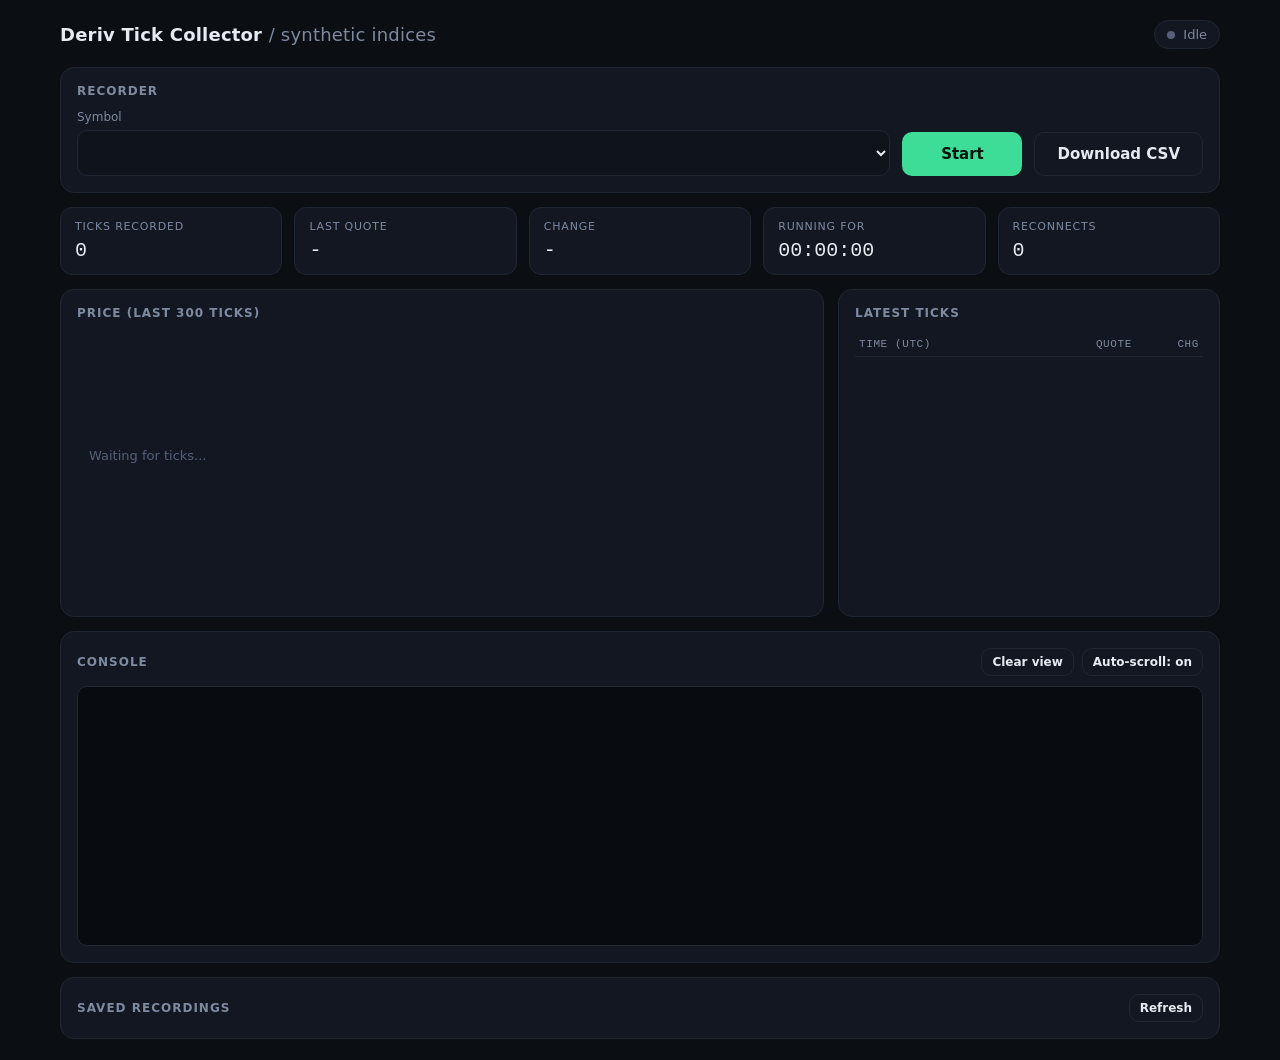
==== static/index.html @ 898c8c50 "Add files via upload" ====
<!doctype html>
<html lang="en">
<head>
<meta charset="utf-8">
<meta name="viewport" content="width=device-width, initial-scale=1">
<title>Deriv Tick Collector</title>
<style>
  :root {
    --bg: #0b0e13;
    --panel: #121721;
    --panel-2: #0f141c;
    --line: #1f2733;
    --text: #e6ebf2;
    --muted: #7d8aa0;
    --accent: #3ddc97;
    --accent-ink: #04140c;
    --danger: #ff5d6c;
    --warn: #ffb454;
    --up: #3ddc97;
    --down: #ff5d6c;
    --mono: ui-monospace, "SF Mono", "JetBrains Mono", Menlo, Consolas, monospace;
    --sans: ui-sans-serif, system-ui, -apple-system, "Segoe UI", Roboto, sans-serif;
  }
  * { box-sizing: border-box; }
  html, body { margin: 0; background: var(--bg); color: var(--text); font-family: var(--sans); }
  body { padding: 20px; max-width: 1200px; margin: 0 auto; }

  header { display: flex; align-items: center; justify-content: space-between; gap: 12px; margin-bottom: 18px; flex-wrap: wrap; }
  h1 { font-size: 18px; margin: 0; font-weight: 650; letter-spacing: .2px; }
  h1 span { color: var(--muted); font-weight: 400; }
  .pill { display: inline-flex; align-items: center; gap: 8px; padding: 6px 12px; border-radius: 999px; background: var(--panel); border: 1px solid var(--line); font-size: 13px; color: var(--muted); }
  .dot { width: 8px; height: 8px; border-radius: 50%; background: #55607a; }
  .pill.live .dot { background: var(--accent); box-shadow: 0 0 0 0 rgba(61,220,151,.6); animation: pulse 1.6s infinite; }
  .pill.live { color: var(--text); }
  .pill.reconnecting .dot { background: var(--warn); }
  .pill.reconnecting { color: var(--warn); }
  @keyframes pulse { 70% { box-shadow: 0 0 0 8px rgba(61,220,151,0); } 100% { box-shadow: 0 0 0 0 rgba(61,220,151,0); } }

  .card { background: var(--panel); border: 1px solid var(--line); border-radius: 14px; padding: 16px; }
  .card h2 { font-size: 12px; text-transform: uppercase; letter-spacing: 1px; color: var(--muted); margin: 0 0 12px; font-weight: 600; }

  .controls { display: grid; grid-template-columns: 1fr auto auto; gap: 12px; align-items: end; }
  .field label { display: block; font-size: 12px; color: var(--muted); margin-bottom: 6px; }
  select { width: 100%; background: var(--panel-2); color: var(--text); border: 1px solid var(--line); border-radius: 10px; padding: 12px; font-size: 15px; font-family: var(--sans); }
  select:disabled { opacity: .55; cursor: not-allowed; }
  button { font-family: var(--sans); font-size: 15px; font-weight: 650; border-radius: 10px; padding: 12px 22px; border: 1px solid transparent; cursor: pointer; min-width: 120px; transition: transform .05s, filter .15s; }
  button:active { transform: translateY(1px); }
  button:disabled { opacity: .5; cursor: not-allowed; }
  .btn-start { background: var(--accent); color: var(--accent-ink); }
  .btn-stop { background: var(--danger); color: #fff; }
  .btn-ghost { background: transparent; color: var(--text); border-color: var(--line); }
  .btn-ghost:hover:not(:disabled) { border-color: #34415a; filter: brightness(1.1); }

  .stats { display: grid; grid-template-columns: repeat(5, 1fr); gap: 12px; margin-top: 14px; }
  .stat { background: var(--panel); border: 1px solid var(--line); border-radius: 12px; padding: 12px 14px; }
  .stat .k { font-size: 11px; text-transform: uppercase; letter-spacing: .8px; color: var(--muted); }
  .stat .v { font-family: var(--mono); font-size: 20px; margin-top: 6px; font-variant-numeric: tabular-nums; }
  .up { color: var(--up); } .down { color: var(--down); }

  .grid { display: grid; grid-template-columns: 2fr 1fr; gap: 14px; margin-top: 14px; }
  canvas { width: 100%; height: 280px; display: block; }
  table { width: 100%; border-collapse: collapse; font-family: var(--mono); font-size: 13px; }
  th, td { text-align: right; padding: 6px 4px; border-bottom: 1px solid var(--line); font-variant-numeric: tabular-nums; }
  th { color: var(--muted); font-weight: 500; font-size: 11px; text-transform: uppercase; letter-spacing: .6px; }
  th:first-child, td:first-child { text-align: left; }
  .scroll { max-height: 280px; overflow: auto; }

  #console { background: #080b10; border: 1px solid var(--line); border-radius: 10px; font-family: var(--mono); font-size: 12.5px; line-height: 1.55; height: 260px; overflow: auto; padding: 10px 12px; }
  #console .l { white-space: pre-wrap; word-break: break-word; }
  #console .ts { color: #4d5a73; margin-right: 8px; }
  #console .info { color: #b8c4d9; }
  #console .warn { color: var(--warn); }
  #console .error { color: var(--danger); }
  #console .debug { color: #5d6a84; }
  .row { display: flex; align-items: center; justify-content: space-between; gap: 10px; }
  .row h2 { margin: 0; }
  .tiny { font-size: 12px; padding: 6px 10px; min-width: 0; }

  .files { margin-top: 14px; }
  .file { display: flex; align-items: center; justify-content: space-between; gap: 10px; padding: 10px 0; border-bottom: 1px solid var(--line); font-size: 13px; }
  .file:last-child { border-bottom: 0; }
  .file .name { font-family: var(--mono); }
  .file .meta { color: var(--muted); font-size: 12px; margin-top: 2px; }
  .file .actions { display: flex; gap: 8px; }
  .badge { background: rgba(61,220,151,.15); color: var(--accent); border-radius: 6px; padding: 2px 6px; font-size: 11px; margin-left: 8px; }
  .empty { color: var(--muted); font-size: 13px; padding: 6px 0; }

  @media (max-width: 860px) {
    .controls { grid-template-columns: 1fr 1fr; }
    .controls .field { grid-column: 1 / -1; }
    .stats { grid-template-columns: repeat(2, 1fr); }
    .grid { grid-template-columns: 1fr; }
  }
</style>
</head>
<body>
  <header>
    <h1>Deriv Tick Collector <span>/ synthetic indices</span></h1>
    <div id="pill" class="pill"><span class="dot"></span><span id="pillText">Idle</span></div>
  </header>

  <section class="card">
    <h2>Recorder</h2>
    <div class="controls">
      <div class="field">
        <label for="symbol">Symbol</label>
        <select id="symbol"></select>
      </div>
      <button id="toggle" class="btn-start">Start</button>
      <button id="download" class="btn-ghost">Download CSV</button>
    </div>
  </section>

  <section class="stats">
    <div class="stat"><div class="k">Ticks recorded</div><div class="v" id="sCount">0</div></div>
    <div class="stat"><div class="k">Last quote</div><div class="v" id="sQuote">-</div></div>
    <div class="stat"><div class="k">Change</div><div class="v" id="sChange">-</div></div>
    <div class="stat"><div class="k">Running for</div><div class="v" id="sElapsed">00:00:00</div></div>
    <div class="stat"><div class="k">Reconnects</div><div class="v" id="sRecon">0</div></div>
  </section>

  <section class="grid">
    <div class="card">
      <div class="row"><h2>Price (last 300 ticks)</h2><span id="chartSym" style="color:var(--muted);font-size:12px"></span></div>
      <canvas id="chart"></canvas>
    </div>
    <div class="card">
      <h2>Latest ticks</h2>
      <div class="scroll">
        <table>
          <thead><tr><th>Time (UTC)</th><th>Quote</th><th>Chg</th></tr></thead>
          <tbody id="tbody"></tbody>
        </table>
      </div>
    </div>
  </section>

  <section class="card" style="margin-top:14px">
    <div class="row">
      <h2>Console</h2>
      <div style="display:flex;gap:8px">
        <button id="clearLog" class="btn-ghost tiny">Clear view</button>
        <button id="autoscroll" class="btn-ghost tiny">Auto-scroll: on</button>
      </div>
    </div>
    <div id="console" style="margin-top:10px"></div>
  </section>

  <section class="card files">
    <div class="row"><h2>Saved recordings</h2><button id="refreshFiles" class="btn-ghost tiny">Refresh</button></div>
    <div id="files"></div>
  </section>

<script>
const $ = (id) => document.getElementById(id);
const state = { running: false, connected: false, startedAt: null, ticks: [], symbol: null, autoscroll: true };

// ---------------------------------------------------------------- helpers
const fmtTime = (epoch) => new Date(epoch * 1000).toISOString().slice(11, 19);
const fmtBytes = (n) => n < 1024 ? n + " B" : n < 1048576 ? (n / 1024).toFixed(1) + " KB" : (n / 1048576).toFixed(2) + " MB";
const pad = (n) => String(n).padStart(2, "0");
const decimals = (n) => { const s = String(n); const i = s.indexOf("."); return i < 0 ? 0 : s.length - i - 1; };

async function api(path, opts) {
  const r = await fetch(path, opts);
  if (!r.ok) {
    let msg = r.statusText;
    try { msg = (await r.json()).detail || msg; } catch (_) {}
    throw new Error(msg);
  }
  return r.json();
}

// ---------------------------------------------------------------- UI state
function renderStatus(s) {
  state.running = s.running;
  state.connected = s.connected;
  state.startedAt = s.started_at;
  if (s.symbol) state.symbol = s.symbol;

  const btn = $("toggle");
  btn.textContent = s.running ? "Stop" : "Start";
  btn.className = s.running ? "btn-stop" : "btn-start";
  $("symbol").disabled = s.running;
  if (s.running && s.symbol) $("symbol").value = s.symbol;

  const pill = $("pill");
  pill.className = "pill";
  if (!s.running) { $("pillText").textContent = "Idle"; }
  else if (s.connected) { pill.classList.add("live"); $("pillText").textContent = "Recording " + s.symbol; }
  else { pill.classList.add("reconnecting"); $("pillText").textContent = "Reconnecting..."; }

  $("sCount").textContent = s.tick_count.toLocaleString();
  $("sRecon").textContent = s.reconnects;
  $("chartSym").textContent = s.symbol || "";
  if (s.last_tick) renderLast(s.last_tick);
}

function renderLast(t) {
  $("sQuote").textContent = t.quote;
  const c = $("sChange");
  if (t.change === null || t.change === undefined) { c.textContent = "-"; c.className = "v"; }
  else {
    const d = Math.max(decimals(t.quote), 2);
    c.textContent = (t.change > 0 ? "+" : "") + t.change.toFixed(d);
    c.className = "v " + (t.change > 0 ? "up" : t.change < 0 ? "down" : "");
  }
}

setInterval(() => {
  if (state.running && state.startedAt) {
    const s = Math.max(0, Math.floor(Date.now() / 1000 - state.startedAt));
    $("sElapsed").textContent = pad(Math.floor(s / 3600)) + ":" + pad(Math.floor(s / 60) % 60) + ":" + pad(s % 60);
  }
}, 500);

// ---------------------------------------------------------------- ticks table + chart
function addTick(t, redraw = true) {
  state.ticks.push(t);
  if (state.ticks.length > 300) state.ticks.shift();
  if (!redraw) return;
  renderLast(t);
  $("sCount").textContent = t.count.toLocaleString();
  const tb = $("tbody");
  const tr = document.createElement("tr");
  const cls = t.change > 0 ? "up" : t.change < 0 ? "down" : "";
  const d = Math.max(decimals(t.quote), 2);
  tr.innerHTML = `<td>${fmtTime(t.epoch)}</td><td>${t.quote}</td><td class="${cls}">${t.change == null ? "-" : (t.change > 0 ? "+" : "") + t.change.toFixed(d)}</td>`;
  tb.insertBefore(tr, tb.firstChild);
  while (tb.children.length > 40) tb.removeChild(tb.lastChild);
  drawChart();
}

function rebuildTable() {
  const tb = $("tbody");
  tb.innerHTML = "";
  state.ticks.slice(-40).forEach((t) => {
    const tr = document.createElement("tr");
    const cls = t.change > 0 ? "up" : t.change < 0 ? "down" : "";
    const d = Math.max(decimals(t.quote), 2);
    tr.innerHTML = `<td>${fmtTime(t.epoch)}</td><td>${t.quote}</td><td class="${cls}">${t.change == null ? "-" : (t.change > 0 ? "+" : "") + t.change.toFixed(d)}</td>`;
    tb.insertBefore(tr, tb.firstChild);
  });
}

function drawChart() {
  const cv = $("chart");
  const dpr = window.devicePixelRatio || 1;
  const w = cv.clientWidth, h = cv.clientHeight;
  if (cv.width !== w * dpr || cv.height !== h * dpr) { cv.width = w * dpr; cv.height = h * dpr; }
  const ctx = cv.getContext("2d");
  ctx.setTransform(dpr, 0, 0, dpr, 0, 0);
  ctx.clearRect(0, 0, w, h);

  const pts = state.ticks;
  const padL = 8, padR = 62, padT = 10, padB = 18;
  if (pts.length < 2) {
    ctx.fillStyle = "#55607a"; ctx.font = "13px ui-sans-serif, system-ui";
    ctx.fillText("Waiting for ticks...", padL + 4, h / 2);
    return;
  }
  let min = Infinity, max = -Infinity;
  for (const p of pts) { if (p.quote < min) min = p.quote; if (p.quote > max) max = p.quote; }
  if (min === max) { min -= 0.5; max += 0.5; }
  const m = (max - min) * 0.08; min -= m; max += m;
  const x = (i) => padL + (i / (pts.length - 1)) * (w - padL - padR);
  const y = (v) => padT + (1 - (v - min) / (max - min)) * (h - padT - padB);
  const d = Math.max(decimals(pts[pts.length - 1].quote), 2);

  // grid
  ctx.strokeStyle = "#1a2230"; ctx.lineWidth = 1; ctx.fillStyle = "#6b7890"; ctx.font = "11px ui-monospace, Menlo, monospace";
  for (let i = 0; i <= 4; i++) {
    const v = min + ((max - min) * i) / 4, yy = y(v);
    ctx.beginPath(); ctx.moveTo(padL, yy); ctx.lineTo(w - padR, yy); ctx.stroke();
    ctx.fillText(v.toFixed(d), w - padR + 6, yy + 4);
  }
  ctx.fillText(fmtTime(pts[0].epoch), padL, h - 4);
  const lt = fmtTime(pts[pts.length - 1].epoch);
  ctx.fillText(lt, w - padR - ctx.measureText(lt).width, h - 4);

  // area
  const grad = ctx.createLinearGradient(0, padT, 0, h - padB);
  grad.addColorStop(0, "rgba(61,220,151,.22)"); grad.addColorStop(1, "rgba(61,220,151,0)");
  ctx.beginPath();
  pts.forEach((p, i) => (i ? ctx.lineTo(x(i), y(p.quote)) : ctx.moveTo(x(i), y(p.quote))));
  ctx.lineTo(x(pts.length - 1), h - padB); ctx.lineTo(x(0), h - padB); ctx.closePath();
  ctx.fillStyle = grad; ctx.fill();

  // line
  ctx.beginPath();
  pts.forEach((p, i) => (i ? ctx.lineTo(x(i), y(p.quote)) : ctx.moveTo(x(i), y(p.quote))));
  ctx.strokeStyle = "#3ddc97"; ctx.lineWidth = 1.6; ctx.lineJoin = "round"; ctx.stroke();

  // last point + label
  const last = pts[pts.length - 1], lx = x(pts.length - 1), ly = y(last.quote);
  ctx.fillStyle = "#3ddc97"; ctx.beginPath(); ctx.arc(lx, ly, 3.5, 0, 6.3); ctx.fill();
  const label = String(last.quote);
  ctx.fillStyle = "#3ddc97"; ctx.fillRect(w - padR + 2, ly - 9, padR - 4, 18);
  ctx.fillStyle = "#04140c"; ctx.font = "600 11px ui-monospace, Menlo, monospace"; ctx.fillText(label, w - padR + 6, ly + 4);
}
window.addEventListener("resize", drawChart);

// ---------------------------------------------------------------- console
const con = $("console");
function addLog(e) {
  const div = document.createElement("div");
  div.className = "l " + (e.level || "info");
  div.innerHTML = `<span class="ts">${e.ts.slice(11, 23)}</span>`;
  div.appendChild(document.createTextNode(e.message));
  con.appendChild(div);
  while (con.children.length > 1000) con.removeChild(con.firstChild);
  if (state.autoscroll) con.scrollTop = con.scrollHeight;
}
$("clearLog").onclick = () => { con.innerHTML = ""; };
$("autoscroll").onclick = () => {
  state.autoscroll = !state.autoscroll;
  $("autoscroll").textContent = "Auto-scroll: " + (state.autoscroll ? "on" : "off");
  if (state.autoscroll) con.scrollTop = con.scrollHeight;
};

// ---------------------------------------------------------------- files
async function loadFiles() {
  try {
    const files = await api("/api/files");
    const box = $("files");
    if (!files.length) { box.innerHTML = '<div class="empty">No recordings yet. Press Start to create one.</div>'; return; }
    box.innerHTML = "";
    files.forEach((f) => {
      const el = document.createElement("div");
      el.className = "file";
      el.innerHTML = `<div><div class="name">${f.name}${f.active ? '<span class="badge">recording</span>' : ""}</div>
        <div class="meta">${fmtBytes(f.size)} &middot; ${new Date(f.modified).toLocaleString()}</div></div>
        <div class="actions">
          <a href="/api/download/${encodeURIComponent(f.name)}"><button class="btn-ghost tiny">Download</button></a>
          <button class="btn-ghost tiny" data-del="${f.name}" ${f.active ? "disabled" : ""}>Delete</button>
        </div>`;
      box.appendChild(el);
    });
    box.querySelectorAll("[data-del]").forEach((b) => (b.onclick = async () => {
      if (!confirm("Delete " + b.dataset.del + "?")) return;
      try { await api("/api/files/" + encodeURIComponent(b.dataset.del), { method: "DELETE" }); } catch (e) { alert(e.message); }
      loadFiles();
    }));
  } catch (e) { console.error(e); }
}
$("refreshFiles").onclick = loadFiles;

// ---------------------------------------------------------------- actions
$("toggle").onclick = async () => {
  const btn = $("toggle");
  btn.disabled = true;
  try {
    const s = state.running
      ? await api("/api/stop", { method: "POST" })
      : await api("/api/start", { method: "POST", headers: { "Content-Type": "application/json" }, body: JSON.stringify({ symbol: $("symbol").value }) });
    renderStatus(s);
  } catch (e) { alert(e.message); }
  btn.disabled = false;
  loadFiles();
};
$("download").onclick = () => { window.location.href = "/api/download-current"; };

// ---------------------------------------------------------------- init + SSE
async function init() {
  const syms = await api("/api/symbols");
  $("symbol").innerHTML = syms.map((s) => `<option value="${s.id}">${s.name} (${s.id})</option>`).join("");
  loadFiles();
  connectSSE();
}

function connectSSE() {
  const es = new EventSource("/events");
  es.addEventListener("status", (e) => { renderStatus(JSON.parse(e.data)); });
  es.addEventListener("snapshot", (e) => {
    const d = JSON.parse(e.data);
    con.innerHTML = ""; d.logs.forEach(addLog);
    state.ticks = []; d.ticks.forEach((t) => addTick(t, false));
    rebuildTable(); drawChart();
  });
  es.addEventListener("reset", () => { state.ticks = []; $("tbody").innerHTML = ""; drawChart(); loadFiles(); });
  es.addEventListener("tick", (e) => addTick(JSON.parse(e.data)));
  es.addEventListener("log", (e) => addLog(JSON.parse(e.data)));
  es.addEventListener("status", () => {});
  es.onerror = () => addLog({ ts: new Date().toISOString(), level: "warn", message: "Dashboard stream interrupted, reconnecting..." });
  setInterval(loadFiles, 15000);
}
init();
</script>
</body>
</html>
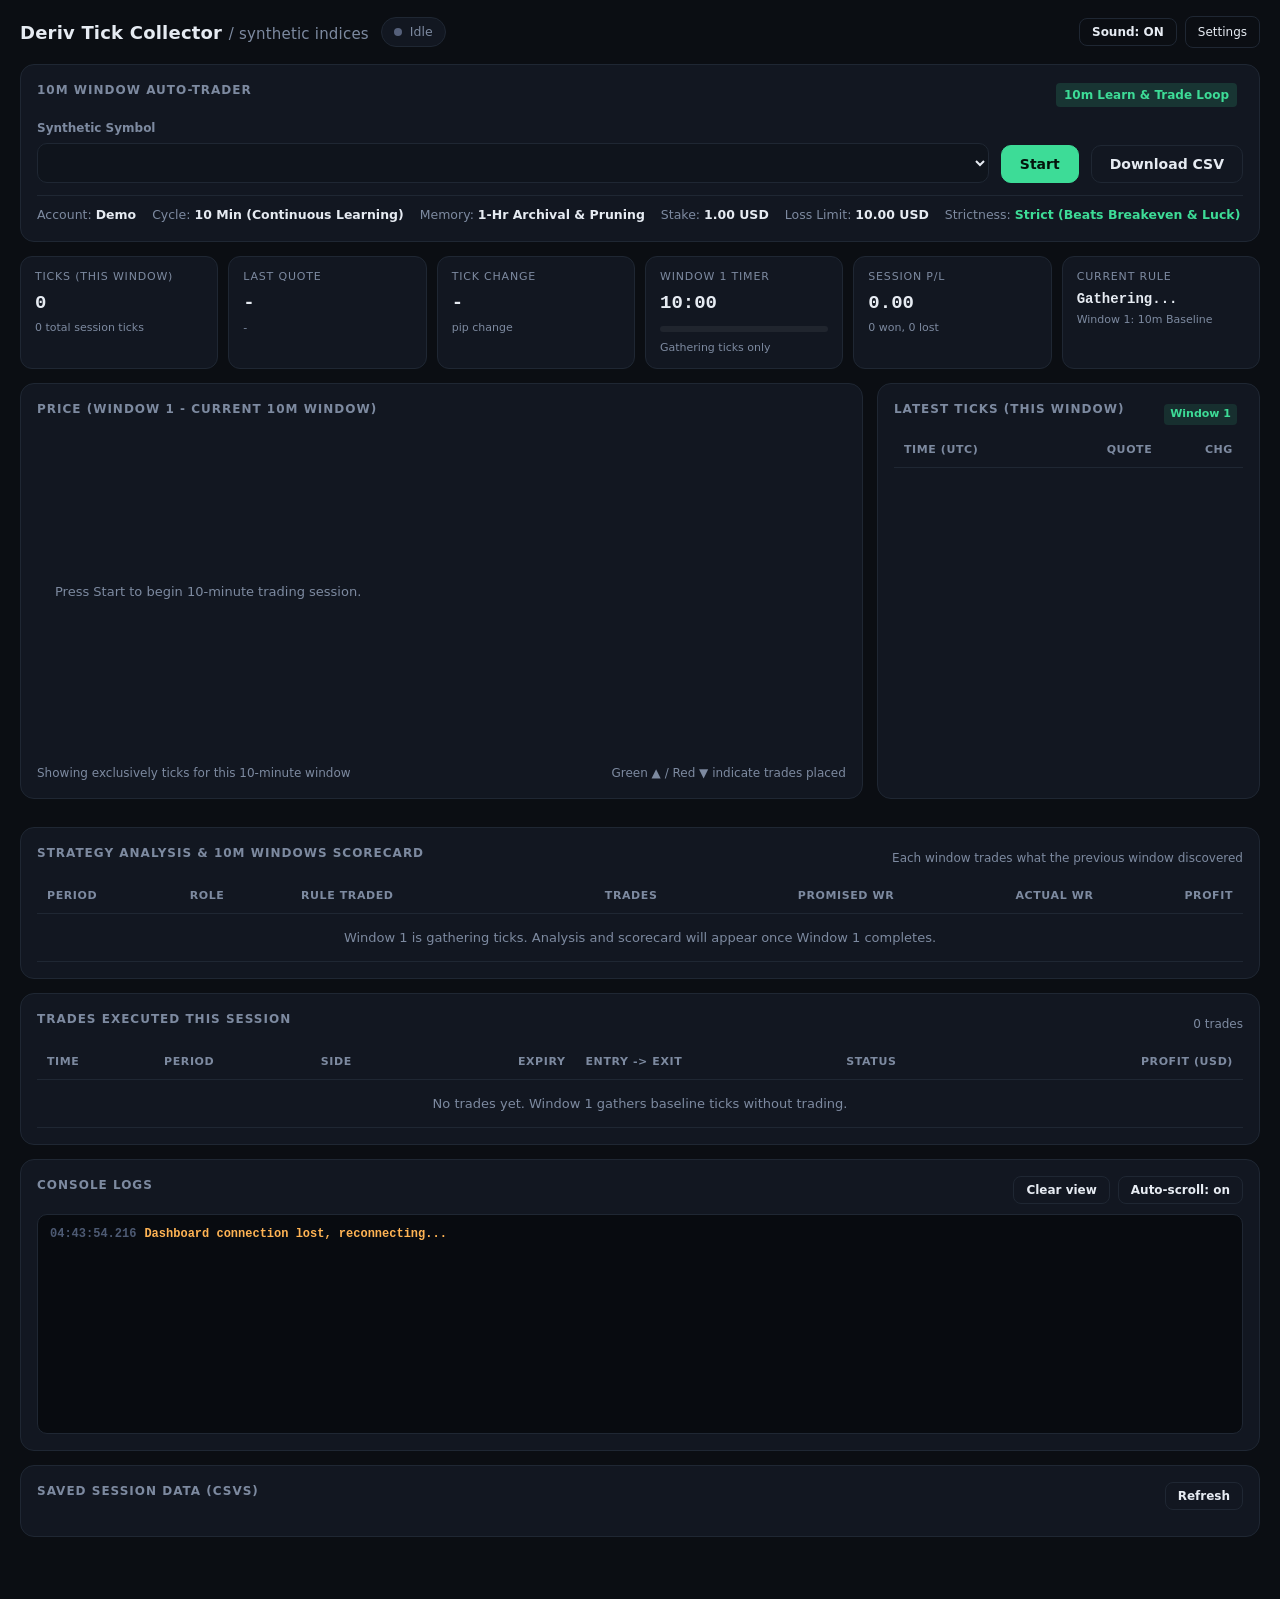
==== commit 0e51b7c8: "Add files via upload" ====
--- a/static/index.html
+++ b/static/index.html
@@ -4,162 +4,285 @@
 <meta charset="utf-8">
 <meta name="viewport" content="width=device-width, initial-scale=1">
 <title>Deriv Tick Collector</title>
-<style>
-  :root {
-    --bg: #0b0e13;
-    --panel: #121721;
-    --panel-2: #0f141c;
-    --line: #1f2733;
-    --text: #e6ebf2;
-    --muted: #7d8aa0;
-    --accent: #3ddc97;
-    --accent-ink: #04140c;
-    --danger: #ff5d6c;
-    --warn: #ffb454;
-    --up: #3ddc97;
-    --down: #ff5d6c;
-    --mono: ui-monospace, "SF Mono", "JetBrains Mono", Menlo, Consolas, monospace;
-    --sans: ui-sans-serif, system-ui, -apple-system, "Segoe UI", Roboto, sans-serif;
-  }
-  * { box-sizing: border-box; }
-  html, body { margin: 0; background: var(--bg); color: var(--text); font-family: var(--sans); }
-  body { padding: 20px; max-width: 1200px; margin: 0 auto; }
-
-  header { display: flex; align-items: center; justify-content: space-between; gap: 12px; margin-bottom: 18px; flex-wrap: wrap; }
-  h1 { font-size: 18px; margin: 0; font-weight: 650; letter-spacing: .2px; }
-  h1 span { color: var(--muted); font-weight: 400; }
-  .pill { display: inline-flex; align-items: center; gap: 8px; padding: 6px 12px; border-radius: 999px; background: var(--panel); border: 1px solid var(--line); font-size: 13px; color: var(--muted); }
-  .dot { width: 8px; height: 8px; border-radius: 50%; background: #55607a; }
-  .pill.live .dot { background: var(--accent); box-shadow: 0 0 0 0 rgba(61,220,151,.6); animation: pulse 1.6s infinite; }
-  .pill.live { color: var(--text); }
-  .pill.reconnecting .dot { background: var(--warn); }
-  .pill.reconnecting { color: var(--warn); }
-  @keyframes pulse { 70% { box-shadow: 0 0 0 8px rgba(61,220,151,0); } 100% { box-shadow: 0 0 0 0 rgba(61,220,151,0); } }
-
-  .card { background: var(--panel); border: 1px solid var(--line); border-radius: 14px; padding: 16px; }
-  .card h2 { font-size: 12px; text-transform: uppercase; letter-spacing: 1px; color: var(--muted); margin: 0 0 12px; font-weight: 600; }
-
-  .controls { display: grid; grid-template-columns: 1fr auto auto; gap: 12px; align-items: end; }
-  .field label { display: block; font-size: 12px; color: var(--muted); margin-bottom: 6px; }
-  select { width: 100%; background: var(--panel-2); color: var(--text); border: 1px solid var(--line); border-radius: 10px; padding: 12px; font-size: 15px; font-family: var(--sans); }
-  select:disabled { opacity: .55; cursor: not-allowed; }
-  button { font-family: var(--sans); font-size: 15px; font-weight: 650; border-radius: 10px; padding: 12px 22px; border: 1px solid transparent; cursor: pointer; min-width: 120px; transition: transform .05s, filter .15s; }
-  button:active { transform: translateY(1px); }
-  button:disabled { opacity: .5; cursor: not-allowed; }
-  .btn-start { background: var(--accent); color: var(--accent-ink); }
-  .btn-stop { background: var(--danger); color: #fff; }
-  .btn-ghost { background: transparent; color: var(--text); border-color: var(--line); }
-  .btn-ghost:hover:not(:disabled) { border-color: #34415a; filter: brightness(1.1); }
-
-  .stats { display: grid; grid-template-columns: repeat(5, 1fr); gap: 12px; margin-top: 14px; }
-  .stat { background: var(--panel); border: 1px solid var(--line); border-radius: 12px; padding: 12px 14px; }
-  .stat .k { font-size: 11px; text-transform: uppercase; letter-spacing: .8px; color: var(--muted); }
-  .stat .v { font-family: var(--mono); font-size: 20px; margin-top: 6px; font-variant-numeric: tabular-nums; }
-  .up { color: var(--up); } .down { color: var(--down); }
-
-  .grid { display: grid; grid-template-columns: 2fr 1fr; gap: 14px; margin-top: 14px; }
-  canvas { width: 100%; height: 280px; display: block; }
-  table { width: 100%; border-collapse: collapse; font-family: var(--mono); font-size: 13px; }
-  th, td { text-align: right; padding: 6px 4px; border-bottom: 1px solid var(--line); font-variant-numeric: tabular-nums; }
-  th { color: var(--muted); font-weight: 500; font-size: 11px; text-transform: uppercase; letter-spacing: .6px; }
-  th:first-child, td:first-child { text-align: left; }
-  .scroll { max-height: 280px; overflow: auto; }
-
-  #console { background: #080b10; border: 1px solid var(--line); border-radius: 10px; font-family: var(--mono); font-size: 12.5px; line-height: 1.55; height: 260px; overflow: auto; padding: 10px 12px; }
-  #console .l { white-space: pre-wrap; word-break: break-word; }
-  #console .ts { color: #4d5a73; margin-right: 8px; }
-  #console .info { color: #b8c4d9; }
-  #console .warn { color: var(--warn); }
-  #console .error { color: var(--danger); }
-  #console .debug { color: #5d6a84; }
-  .row { display: flex; align-items: center; justify-content: space-between; gap: 10px; }
-  .row h2 { margin: 0; }
-  .tiny { font-size: 12px; padding: 6px 10px; min-width: 0; }
-
-  .files { margin-top: 14px; }
-  .file { display: flex; align-items: center; justify-content: space-between; gap: 10px; padding: 10px 0; border-bottom: 1px solid var(--line); font-size: 13px; }
-  .file:last-child { border-bottom: 0; }
-  .file .name { font-family: var(--mono); }
-  .file .meta { color: var(--muted); font-size: 12px; margin-top: 2px; }
-  .file .actions { display: flex; gap: 8px; }
-  .badge { background: rgba(61,220,151,.15); color: var(--accent); border-radius: 6px; padding: 2px 6px; font-size: 11px; margin-left: 8px; }
-  .empty { color: var(--muted); font-size: 13px; padding: 6px 0; }
-
-  @media (max-width: 860px) {
-    .controls { grid-template-columns: 1fr 1fr; }
-    .controls .field { grid-column: 1 / -1; }
-    .stats { grid-template-columns: repeat(2, 1fr); }
-    .grid { grid-template-columns: 1fr; }
-  }
-</style>
+<link rel="stylesheet" href="/static/app.css">
 </head>
 <body>
+  <div id="liveBanner" class="live-banner" role="status" style="display:none">Live account selected. Trades use real money.</div>
+
   <header>
-    <h1>Deriv Tick Collector <span>/ synthetic indices</span></h1>
-    <div id="pill" class="pill"><span class="dot"></span><span id="pillText">Idle</span></div>
+    <div class="header-left">
+      <h1>Deriv Tick Collector <span>/ synthetic indices</span></h1>
+      <div id="pill" class="pill"><span class="dot"></span><span id="pillText">Idle</span></div>
+      <span id="acctBadge" class="badge-live-acct" style="display:none">Live Account</span>
+    </div>
+    <div class="header-right">
+      <button id="soundToggle" class="btn-ghost tiny" type="button" title="Toggle audio alerts">Sound: ON</button>
+      <a href="/settings" class="btn-ghost tiny">Settings</a>
+    </div>
   </header>
 
+  <!-- Top Controls Card -->
   <section class="card">
-    <h2>Recorder</h2>
-    <div class="controls">
+    <div class="row">
+      <h2>10m Window Auto-Trader</h2>
+      <span class="tag" style="background:rgba(61,220,151,.15);color:var(--accent);font-size:12px;padding:3px 8px">10m Learn & Trade Loop</span>
+    </div>
+
+    <div class="controls" style="margin-top:10px">
       <div class="field">
-        <label for="symbol">Symbol</label>
+        <label for="symbol">Synthetic Symbol</label>
         <select id="symbol"></select>
       </div>
-      <button id="toggle" class="btn-start">Start</button>
-      <button id="download" class="btn-ghost">Download CSV</button>
-    </div>
+      <button id="toggle" class="btn-start" type="button">Start</button>
+      <button id="download" class="btn-ghost" type="button">Download CSV</button>
+    </div>
+
+    <div id="confirmField" style="margin-top:12px; display:none;">
+      <label class="check">
+        <input type="checkbox" id="confirmReal">
+        <span style="color:var(--danger);font-weight:600">I understand live trades use real money and can lose the stake.</span>
+      </label>
+    </div>
+
+    <div id="setupSummary" style="margin-top:12px; font-size:12.5px; color:var(--muted); border-top:1px solid var(--line); padding-top:10px; display:flex; gap:16px; flex-wrap:wrap">
+      <span>Account: <strong id="sumAcct" style="color:var(--text)">Demo</strong></span>
+      <span>Cycle: <strong id="sumMode" style="color:var(--text)">10 Min (Continuous Learning)</strong></span>
+      <span>Memory: <strong id="sumArch" style="color:var(--text)">1-Hr Archival & Pruning</strong></span>
+      <span>Stake: <strong id="sumStake" style="color:var(--text)">1.00 USD</strong></span>
+      <span>Loss Limit: <strong id="sumLoss" style="color:var(--text)">10.00 USD</strong></span>
+      <span>Strictness: <strong id="sumStrict" style="color:var(--accent)">Strict (Beats Breakeven & Luck)</strong></span>
+    </div>
+    <p id="err" class="note bad" style="margin-top:12px; display:none"></p>
   </section>
 
+  <!-- Stats Grid -->
   <section class="stats">
-    <div class="stat"><div class="k">Ticks recorded</div><div class="v" id="sCount">0</div></div>
-    <div class="stat"><div class="k">Last quote</div><div class="v" id="sQuote">-</div></div>
-    <div class="stat"><div class="k">Change</div><div class="v" id="sChange">-</div></div>
-    <div class="stat"><div class="k">Running for</div><div class="v" id="sElapsed">00:00:00</div></div>
-    <div class="stat"><div class="k">Reconnects</div><div class="v" id="sRecon">0</div></div>
+    <div class="stat">
+      <div class="k">Ticks (This Window)</div>
+      <div class="v" id="sWindowCount">0</div>
+      <div class="sub"><span id="sTotalTicks">0</span> total session ticks</div>
+    </div>
+    <div class="stat">
+      <div class="k">Last Quote</div>
+      <div class="v" id="sQuote">-</div>
+      <div class="sub" id="sAcctBal">-</div>
+    </div>
+    <div class="stat">
+      <div class="k">Tick Change</div>
+      <div class="v" id="sChange">-</div>
+      <div class="sub" id="sChangePips">pip change</div>
+    </div>
+    <div class="stat">
+      <div class="k" id="timerLabel">Window 1 Timer</div>
+      <div class="v" id="sCountdown">10:00</div>
+      <div class="meter-wrap"><div class="meter-fill" id="meterFill"></div></div>
+      <div class="sub" id="sPhaseDesc">Gathering ticks only</div>
+    </div>
+    <div class="stat">
+      <div class="k">Session P/L</div>
+      <div class="v" id="sPnl">0.00</div>
+      <div class="sub" id="sWl">0 won, 0 lost</div>
+    </div>
+    <div class="stat">
+      <div class="k">Current Rule</div>
+      <div class="v" id="sRule" style="font-size:14px; white-space:nowrap; overflow:hidden; text-overflow:ellipsis">Gathering...</div>
+      <div class="sub" id="sRuleDetail">Window 1: 10m Baseline</div>
+    </div>
   </section>
 
-  <section class="grid">
+  <!-- Main Grid: Chart on Left (Just This Window!), Latest Ticks Table on Right -->
+  <section class="grid-main">
+    <div class="card chart-box">
+      <div class="row" style="margin-bottom:8px">
+        <h2 id="chartTitle">Price (Window 1 - Current 10m Window)</h2>
+        <span id="chartSym" style="color:var(--muted);font-family:var(--mono);font-size:12px"></span>
+      </div>
+      <canvas id="chart"></canvas>
+      <div id="tip" style="display:none"></div>
+      <div style="display:flex; justify-content:space-between; align-items:center; margin-top:8px; font-size:12px; color:var(--muted)">
+        <span>Showing exclusively ticks for this 10-minute window</span>
+        <span>Green ▲ / Red ▼ indicate trades placed</span>
+      </div>
+    </div>
+
     <div class="card">
-      <div class="row"><h2>Price (last 300 ticks)</h2><span id="chartSym" style="color:var(--muted);font-size:12px"></span></div>
-      <canvas id="chart"></canvas>
-    </div>
-    <div class="card">
-      <h2>Latest ticks</h2>
+      <div class="row" style="margin-bottom:6px">
+        <h2>Latest Ticks (This Window)</h2>
+        <span id="winTickBadge" class="tag">Window 1</span>
+      </div>
       <div class="scroll">
         <table>
-          <thead><tr><th>Time (UTC)</th><th>Quote</th><th>Chg</th></tr></thead>
+          <thead>
+            <tr><th>Time (UTC)</th><th class="num">Quote</th><th class="num">Chg</th></tr>
+          </thead>
           <tbody id="tbody"></tbody>
         </table>
       </div>
     </div>
   </section>
 
-  <section class="card" style="margin-top:14px">
+  <!-- Strategy Analysis & Completed 10m Windows Card -->
+  <section class="card">
     <div class="row">
-      <h2>Console</h2>
+      <h2>Strategy Analysis & 10m Windows Scorecard</h2>
+      <span id="stratStatus" style="font-size:12px; color:var(--muted)">Each window trades what the previous window discovered</span>
+    </div>
+
+    <div id="stratGaugeWrap" style="display:none; margin:12px 0 16px;">
+      <div style="font-size:13px; font-weight:600; color:var(--text)" id="stratReason"></div>
+      <div class="wr-gauge">
+        <div class="mk be" id="gBe" title="Breakeven Win Rate"></div>
+        <div class="mk luck" id="gLuck" title="Luck Benchmark (90th percentile)"></div>
+        <div class="dot-val" id="gDot" title="Selected Rule Win Rate"></div>
+      </div>
+      <div style="display:flex; gap:16px; font-size:12px; color:var(--muted); margin-top:4px">
+        <span><span style="display:inline-block;width:8px;height:8px;border-radius:50%;background:var(--accent);margin-right:4px"></span><span id="gRuleText">Rule</span></span>
+        <span><span style="display:inline-block;width:2px;height:10px;background:#e6ebf2;margin-right:4px"></span><span id="gBeText">Breakeven</span></span>
+        <span><span style="display:inline-block;width:2px;height:10px;background:var(--warn);margin-right:4px"></span><span id="gLuckText">Luck Benchmark</span></span>
+      </div>
+    </div>
+
+    <div class="scroll" style="max-height:220px; margin-top:8px">
+      <table id="cyclesTable">
+        <thead>
+          <tr>
+            <th>Period</th>
+            <th>Role</th>
+            <th>Rule Traded</th>
+            <th class="num">Trades</th>
+            <th class="num">Promised WR</th>
+            <th class="num">Actual WR</th>
+            <th class="num">Profit</th>
+          </tr>
+        </thead>
+        <tbody id="cycleRows">
+          <tr><td colspan="7" style="color:var(--muted);text-align:center;padding:14px 0">Window 1 is gathering ticks. Analysis and scorecard will appear once Window 1 completes.</td></tr>
+        </tbody>
+      </table>
+    </div>
+  </section>
+
+  <!-- Executed Trades Card -->
+  <section class="card">
+    <div class="row">
+      <h2>Trades Executed This Session</h2>
+      <span id="tradesCountBadge" style="font-size:12px; color:var(--muted)">0 trades</span>
+    </div>
+    <div class="scroll" style="max-height:220px; margin-top:8px">
+      <table id="tradesTable">
+        <thead>
+          <tr>
+            <th>Time</th>
+            <th>Period</th>
+            <th>Side</th>
+            <th class="num">Expiry</th>
+            <th>Entry -> Exit</th>
+            <th>Status</th>
+            <th class="num">Profit (USD)</th>
+          </tr>
+        </thead>
+        <tbody id="tradeRows">
+          <tr><td colspan="7" style="color:var(--muted);text-align:center;padding:14px 0">No trades yet. Window 1 gathers baseline ticks without trading.</td></tr>
+        </tbody>
+      </table>
+    </div>
+  </section>
+
+  <!-- Console Log Card -->
+  <section class="card">
+    <div class="row">
+      <h2>Console Logs</h2>
       <div style="display:flex;gap:8px">
-        <button id="clearLog" class="btn-ghost tiny">Clear view</button>
-        <button id="autoscroll" class="btn-ghost tiny">Auto-scroll: on</button>
+        <button id="clearLog" class="btn-ghost tiny" type="button">Clear view</button>
+        <button id="autoscroll" class="btn-ghost tiny" type="button">Auto-scroll: on</button>
       </div>
     </div>
     <div id="console" style="margin-top:10px"></div>
   </section>
 
-  <section class="card files">
-    <div class="row"><h2>Saved recordings</h2><button id="refreshFiles" class="btn-ghost tiny">Refresh</button></div>
-    <div id="files"></div>
+  <!-- Saved Session Files Card -->
+  <section class="card">
+    <div class="row">
+      <h2>Saved Session Data (CSVs)</h2>
+      <button id="refreshFiles" class="btn-ghost tiny" type="button">Refresh</button>
+    </div>
+    <div id="files" style="margin-top:10px"></div>
   </section>
 
 <script>
 const $ = (id) => document.getElementById(id);
-const state = { running: false, connected: false, startedAt: null, ticks: [], symbol: null, autoscroll: true };
-
-// ---------------------------------------------------------------- helpers
+const state = {
+  running: false,
+  connected: false,
+  symbol: "R_100",
+  currentCycle: 1,
+  cyclePhase: "learning",
+  windowTicks: [],       // ONLY ticks for the current 10-minute window
+  allSessionTrades: [],
+  cyclesMap: new Map(),
+  strategy: null,
+  sess: null,
+  offset: 0,
+  autoscroll: true,
+  hoverIdx: null,
+  soundEnabled: true
+};
+
+// ---------------------------------------------------------------- Web Audio API
+const AudioCtx = window.AudioContext || window.webkitAudioContext;
+let audioCtx = null;
+function getAudioContext() {
+  if (!audioCtx && AudioCtx) audioCtx = new AudioCtx();
+  if (audioCtx && audioCtx.state === 'suspended') audioCtx.resume();
+  return audioCtx;
+}
+function playBeep(freq, type, duration, delay = 0) {
+  if (!state.soundEnabled) return;
+  try {
+    const ctx = getAudioContext();
+    if (!ctx) return;
+    const osc = ctx.createOscillator();
+    const gain = ctx.createGain();
+    osc.type = type;
+    osc.frequency.setValueAtTime(freq, ctx.currentTime + delay);
+    gain.gain.setValueAtTime(0.08, ctx.currentTime + delay);
+    gain.gain.exponentialRampToValueAtTime(0.001, ctx.currentTime + delay + duration);
+    osc.connect(gain);
+    gain.connect(ctx.destination);
+    osc.start(ctx.currentTime + delay);
+    osc.stop(ctx.currentTime + delay + duration);
+  } catch (_) {}
+}
+function playSoundTrade(res) {
+  if (res === "won") {
+    playBeep(523.25, "sine", 0.12, 0.00); // C5
+    playBeep(659.25, "sine", 0.12, 0.10); // E5
+    playBeep(783.99, "sine", 0.25, 0.20); // G5
+  } else if (res === "lost") {
+    playBeep(329.63, "triangle", 0.15, 0.00); // E4
+    playBeep(220.00, "triangle", 0.30, 0.12); // A3
+  } else if (res === "open") {
+    playBeep(440.00, "sine", 0.08, 0.00);
+    playBeep(659.25, "sine", 0.12, 0.08);
+  } else if (res === "rollover") {
+    playBeep(587.33, "sine", 0.10, 0.00);
+    playBeep(880.00, "sine", 0.20, 0.10);
+  }
+}
+$("soundToggle").onclick = () => {
+  state.soundEnabled = !state.soundEnabled;
+  $("soundToggle").textContent = "Sound: " + (state.soundEnabled ? "ON" : "OFF");
+  if (state.soundEnabled) playSoundTrade("open");
+};
+
+// ---------------------------------------------------------------- Helpers
 const fmtTime = (epoch) => new Date(epoch * 1000).toISOString().slice(11, 19);
-const fmtBytes = (n) => n < 1024 ? n + " B" : n < 1048576 ? (n / 1024).toFixed(1) + " KB" : (n / 1048576).toFixed(2) + " MB";
+const fmtBytes = (n) => (n < 1024 ? n + " B" : n < 1048576 ? (n / 1024).toFixed(1) + " KB" : (n / 1048576).toFixed(2) + " MB");
 const pad = (n) => String(n).padStart(2, "0");
-const decimals = (n) => { const s = String(n); const i = s.indexOf("."); return i < 0 ? 0 : s.length - i - 1; };
+const mmss = (s) => pad(Math.floor(s / 60)) + ":" + pad(Math.floor(s % 60));
+const signed = (n, d = 2) => (n > 0 ? "+" : n < 0 ? "-" : "") + Math.abs(n).toFixed(d);
+const pct = (x) => Math.round(x * 100) + "%";
+const decimals = (n) => { const s = String(n); const i = s.indexOf("."); return i < 0 ? 2 : s.length - i - 1; };
 
 async function api(path, opts) {
   const r = await fetch(path, opts);
@@ -171,136 +294,390 @@
   return r.json();
 }
 
-// ---------------------------------------------------------------- UI state
+// ---------------------------------------------------------------- Status & UI Render
 function renderStatus(s) {
-  state.running = s.running;
-  state.connected = s.connected;
-  state.startedAt = s.started_at;
+  state.running = !!s.running;
+  state.connected = !!s.connected;
   if (s.symbol) state.symbol = s.symbol;
+  if (s.session) {
+    state.sess = s.session;
+    state.offset = s.session.server_now - Date.now() / 1000;
+    if (s.session.cycle) state.currentCycle = s.session.cycle;
+    if (s.session.phase) state.cyclePhase = s.session.phase;
+  }
 
   const btn = $("toggle");
   btn.textContent = s.running ? "Stop" : "Start";
   btn.className = s.running ? "btn-stop" : "btn-start";
   $("symbol").disabled = s.running;
-  if (s.running && s.symbol) $("symbol").value = s.symbol;
 
   const pill = $("pill");
   pill.className = "pill";
-  if (!s.running) { $("pillText").textContent = "Idle"; }
-  else if (s.connected) { pill.classList.add("live"); $("pillText").textContent = "Recording " + s.symbol; }
-  else { pill.classList.add("reconnecting"); $("pillText").textContent = "Reconnecting..."; }
-
-  $("sCount").textContent = s.tick_count.toLocaleString();
-  $("sRecon").textContent = s.reconnects;
+  if (!s.running) {
+    $("pillText").textContent = "Idle";
+  } else if (s.connected) {
+    pill.classList.add("live");
+    $("pillText").textContent = "Active " + s.symbol;
+  } else {
+    pill.classList.add("reconnecting");
+    $("pillText").textContent = "Reconnecting...";
+  }
+
+  $("sTotalTicks").textContent = (s.tick_count || 0).toLocaleString();
   $("chartSym").textContent = s.symbol || "";
-  if (s.last_tick) renderLast(s.last_tick);
-}
-
-function renderLast(t) {
-  $("sQuote").textContent = t.quote;
-  const c = $("sChange");
-  if (t.change === null || t.change === undefined) { c.textContent = "-"; c.className = "v"; }
-  else {
-    const d = Math.max(decimals(t.quote), 2);
-    c.textContent = (t.change > 0 ? "+" : "") + t.change.toFixed(d);
-    c.className = "v " + (t.change > 0 ? "up" : t.change < 0 ? "down" : "");
-  }
-}
-
+
+  renderSessionStats();
+}
+
+function renderSessionStats() {
+  const sess = state.sess;
+  const cycle = state.currentCycle;
+  $("winTickBadge").textContent = `Window ${cycle}`;
+
+  // Ticks in this current window
+  $("sWindowCount").textContent = state.windowTicks.length.toLocaleString();
+
+  if (sess) {
+    const isW1 = cycle === 1 && sess.phase === "learning";
+    $("chartTitle").textContent = isW1
+      ? `Price (Window 1 - Gathering ticks only, no trading)`
+      : `Price (Window ${cycle} - Trading: ${sess.rule || "Observing"})`;
+
+    $("timerLabel").textContent = `Window ${cycle} Timer`;
+    $("sPhaseDesc").textContent = isW1 ? "Window 1: Gathering ticks only" : (sess.phase === "trading" ? `Trading active: ${sess.rule || ""}` : sess.phase);
+    
+    // PnL
+    const pnl = sess.pnl || 0;
+    $("sPnl").textContent = signed(pnl);
+    $("sPnl").className = "v " + (pnl > 0 ? "up" : pnl < 0 ? "down" : "");
+    $("sWl").textContent = `${sess.wins || 0} won, ${sess.losses || 0} lost`;
+
+    // Rule display
+    $("sRule").textContent = sess.rule || (isW1 ? "Gathering ticks..." : "Sitting out");
+    let detail = isW1 ? "Window 1: 10m baseline data" : (sess.phase === "trading" ? "Active strategy" : (state.strategy && state.strategy.reason) || "");
+    if (sess.kb && sess.kb.windows_learned > 0) {
+      detail += ` · ${sess.kb.windows_learned}w learned (${sess.kb.rules_tracked} rules)`;
+    }
+    $("sRuleDetail").textContent = detail;
+
+    // Account badge
+    if (sess.account) {
+      $("acctBadge").style.display = sess.mode === "real" ? "inline-block" : "none";
+      $("sAcctBal").textContent = sess.account.balance != null ? `${Number(sess.account.balance).toFixed(2)} ${sess.account.currency}` : sess.account.id;
+    }
+  } else {
+    $("chartTitle").textContent = "Price (Current Window)";
+    $("sCountdown").textContent = "10:00";
+    $("meterFill").style.width = "0%";
+    $("sPnl").textContent = "0.00";
+    $("sPnl").className = "v";
+    $("sWl").textContent = "0 won, 0 lost";
+    $("sRule").textContent = "Idle";
+    $("sRuleDetail").textContent = "Press Start to begin";
+  }
+}
+
+// 10-Minute Countdown Clock & Memory Maintenance Indicator
 setInterval(() => {
-  if (state.running && state.startedAt) {
-    const s = Math.max(0, Math.floor(Date.now() / 1000 - state.startedAt));
-    $("sElapsed").textContent = pad(Math.floor(s / 3600)) + ":" + pad(Math.floor(s / 60) % 60) + ":" + pad(s % 60);
+  const sess = state.sess;
+  if (state.running && sess && sess.active && sess.window_seconds && sess.window_end) {
+    const left = Math.max(0, sess.window_end - (Date.now() / 1000 + state.offset));
+    $("sCountdown").textContent = mmss(left);
+    const progress = Math.min(100, Math.max(0, (1 - left / sess.window_seconds) * 100));
+    $("meterFill").style.width = progress.toFixed(1) + "%";
+
+    if (sess.next_archive && $("sumArch")) {
+      const archLeft = Math.max(0, sess.next_archive - (Date.now() / 1000 + state.offset));
+      $("sumArch").textContent = `1-Hr Purge (in ${mmss(archLeft)})`;
+    }
+  } else if (!state.running) {
+    $("sCountdown").textContent = "10:00";
+    $("meterFill").style.width = "0%";
+    if ($("sumArch")) $("sumArch").textContent = "1-Hr Archival & Pruning";
   }
 }, 500);
 
-// ---------------------------------------------------------------- ticks table + chart
-function addTick(t, redraw = true) {
-  state.ticks.push(t);
-  if (state.ticks.length > 300) state.ticks.shift();
-  if (!redraw) return;
-  renderLast(t);
-  $("sCount").textContent = t.count.toLocaleString();
+// ---------------------------------------------------------------- Current Window Ticks & Chart
+function addWindowTick(t, redraw = true) {
+  // If tick belongs to a new cycle, reset window ticks
+  if (t.cycle && t.cycle !== state.currentCycle) {
+    state.currentCycle = t.cycle;
+    state.windowTicks = [];
+    $("tbody").innerHTML = "";
+    playSoundTrade("rollover");
+  }
+
+  state.windowTicks.push(t);
+  // Keep only up to 1000 ticks of the current 10-min window
+  if (state.windowTicks.length > 1000) state.windowTicks.shift();
+
+  renderLastQuote(t);
+  $("sWindowCount").textContent = state.windowTicks.length.toLocaleString();
+
+  // Add to latest ticks table
   const tb = $("tbody");
   const tr = document.createElement("tr");
   const cls = t.change > 0 ? "up" : t.change < 0 ? "down" : "";
   const d = Math.max(decimals(t.quote), 2);
-  tr.innerHTML = `<td>${fmtTime(t.epoch)}</td><td>${t.quote}</td><td class="${cls}">${t.change == null ? "-" : (t.change > 0 ? "+" : "") + t.change.toFixed(d)}</td>`;
+  tr.innerHTML = `<td>${fmtTime(t.epoch)}</td><td class="num">${t.quote}</td><td class="num ${cls}">${t.change == null ? "-" : (t.change > 0 ? "+" : "") + t.change.toFixed(d)}</td>`;
   tb.insertBefore(tr, tb.firstChild);
-  while (tb.children.length > 40) tb.removeChild(tb.lastChild);
-  drawChart();
-}
-
-function rebuildTable() {
-  const tb = $("tbody");
-  tb.innerHTML = "";
-  state.ticks.slice(-40).forEach((t) => {
-    const tr = document.createElement("tr");
-    const cls = t.change > 0 ? "up" : t.change < 0 ? "down" : "";
+  while (tb.children.length > 35) tb.removeChild(tb.lastChild);
+
+  if (redraw) drawChart();
+}
+
+function renderLastQuote(t) {
+  $("sQuote").textContent = t.quote;
+  const c = $("sChange");
+  if (t.change == null) {
+    c.textContent = "-"; c.className = "v";
+  } else {
     const d = Math.max(decimals(t.quote), 2);
-    tr.innerHTML = `<td>${fmtTime(t.epoch)}</td><td>${t.quote}</td><td class="${cls}">${t.change == null ? "-" : (t.change > 0 ? "+" : "") + t.change.toFixed(d)}</td>`;
-    tb.insertBefore(tr, tb.firstChild);
-  });
+    c.textContent = (t.change > 0 ? "+" : "") + t.change.toFixed(d);
+    c.className = "v " + (t.change > 0 ? "up" : t.change < 0 ? "down" : "");
+    $("sChangePips").textContent = `${Math.abs(t.change).toFixed(d)} pips`;
+  }
 }
 
 function drawChart() {
   const cv = $("chart");
   const dpr = window.devicePixelRatio || 1;
   const w = cv.clientWidth, h = cv.clientHeight;
-  if (cv.width !== w * dpr || cv.height !== h * dpr) { cv.width = w * dpr; cv.height = h * dpr; }
+  if (!w || !h) return;
+  if (cv.width !== Math.round(w * dpr) || cv.height !== Math.round(h * dpr)) {
+    cv.width = Math.round(w * dpr);
+    cv.height = Math.round(h * dpr);
+  }
   const ctx = cv.getContext("2d");
   ctx.setTransform(dpr, 0, 0, dpr, 0, 0);
   ctx.clearRect(0, 0, w, h);
 
-  const pts = state.ticks;
-  const padL = 8, padR = 62, padT = 10, padB = 18;
+  const pts = state.windowTicks;
+  const padL = 12, padR = 68, padT = 16, padB = 22;
+
   if (pts.length < 2) {
-    ctx.fillStyle = "#55607a"; ctx.font = "13px ui-sans-serif, system-ui";
-    ctx.fillText("Waiting for ticks...", padL + 4, h / 2);
+    ctx.fillStyle = "#7d8aa0";
+    ctx.font = "13px ui-sans-serif, system-ui";
+    ctx.fillText(state.running ? "Gathering window ticks..." : "Press Start to begin 10-minute trading session.", padL + 6, h / 2);
     return;
   }
+
   let min = Infinity, max = -Infinity;
-  for (const p of pts) { if (p.quote < min) min = p.quote; if (p.quote > max) max = p.quote; }
+  for (const p of pts) {
+    if (p.quote < min) min = p.quote;
+    if (p.quote > max) max = p.quote;
+  }
   if (min === max) { min -= 0.5; max += 0.5; }
   const m = (max - min) * 0.08; min -= m; max += m;
-  const x = (i) => padL + (i / (pts.length - 1)) * (w - padL - padR);
-  const y = (v) => padT + (1 - (v - min) / (max - min)) * (h - padT - padB);
+
+  const pw = w - padL - padR, ph = h - padT - padB;
+  const x = (i) => padL + (i / (pts.length - 1)) * pw;
+  const y = (v) => padT + (1 - (v - min) / (max - min)) * ph;
   const d = Math.max(decimals(pts[pts.length - 1].quote), 2);
 
-  // grid
-  ctx.strokeStyle = "#1a2230"; ctx.lineWidth = 1; ctx.fillStyle = "#6b7890"; ctx.font = "11px ui-monospace, Menlo, monospace";
+  // Horizontal Grid Lines
+  ctx.strokeStyle = "#1a2230"; ctx.lineWidth = 1;
+  ctx.fillStyle = "#7d8aa0"; ctx.font = "11px ui-monospace, Menlo, monospace";
   for (let i = 0; i <= 4; i++) {
-    const v = min + ((max - min) * i) / 4, yy = y(v);
+    const v = min + ((max - min) * i) / 4;
+    const yy = Math.round(y(v)) + 0.5;
     ctx.beginPath(); ctx.moveTo(padL, yy); ctx.lineTo(w - padR, yy); ctx.stroke();
-    ctx.fillText(v.toFixed(d), w - padR + 6, yy + 4);
-  }
-  ctx.fillText(fmtTime(pts[0].epoch), padL, h - 4);
-  const lt = fmtTime(pts[pts.length - 1].epoch);
-  ctx.fillText(lt, w - padR - ctx.measureText(lt).width, h - 4);
-
-  // area
+    ctx.fillText(v.toFixed(d), w - padR + 8, yy + 4);
+  }
+
+  // Time stamps
+  ctx.fillText(fmtTime(pts[0].epoch), padL, h - 5);
+  const lastTime = fmtTime(pts[pts.length - 1].epoch);
+  ctx.fillText(lastTime, w - padR - ctx.measureText(lastTime).width, h - 5);
+
+  // TonWeb3/64 Gradient Area
   const grad = ctx.createLinearGradient(0, padT, 0, h - padB);
-  grad.addColorStop(0, "rgba(61,220,151,.22)"); grad.addColorStop(1, "rgba(61,220,151,0)");
+  grad.addColorStop(0, "rgba(61,220,151,0.22)");
+  grad.addColorStop(1, "rgba(61,220,151,0.0)");
   ctx.beginPath();
   pts.forEach((p, i) => (i ? ctx.lineTo(x(i), y(p.quote)) : ctx.moveTo(x(i), y(p.quote))));
-  ctx.lineTo(x(pts.length - 1), h - padB); ctx.lineTo(x(0), h - padB); ctx.closePath();
-  ctx.fillStyle = grad; ctx.fill();
-
-  // line
+  ctx.lineTo(x(pts.length - 1), h - padB);
+  ctx.lineTo(x(0), h - padB);
+  ctx.closePath();
+  ctx.fillStyle = grad;
+  ctx.fill();
+
+  // Price Line (1.8px Cyber Green)
   ctx.beginPath();
   pts.forEach((p, i) => (i ? ctx.lineTo(x(i), y(p.quote)) : ctx.moveTo(x(i), y(p.quote))));
-  ctx.strokeStyle = "#3ddc97"; ctx.lineWidth = 1.6; ctx.lineJoin = "round"; ctx.stroke();
-
-  // last point + label
-  const last = pts[pts.length - 1], lx = x(pts.length - 1), ly = y(last.quote);
-  ctx.fillStyle = "#3ddc97"; ctx.beginPath(); ctx.arc(lx, ly, 3.5, 0, 6.3); ctx.fill();
+  ctx.strokeStyle = "#3ddc97";
+  ctx.lineWidth = 1.8;
+  ctx.lineJoin = "round";
+  ctx.lineCap = "round";
+  ctx.stroke();
+
+  // Trade Markers for trades in this window
+  const byEpoch = new Map();
+  pts.forEach((p, i) => byEpoch.set(p.epoch, i));
+  state.allSessionTrades.forEach((tr) => {
+    const idx = byEpoch.get(tr.signal_epoch);
+    if (idx === undefined) return;
+    const mx = x(idx), my = y(pts[idx].quote);
+    const isCall = tr.side === "CALL";
+    const s = 6.5;
+
+    ctx.beginPath();
+    if (isCall) {
+      ctx.moveTo(mx, my - s - 1);
+      ctx.lineTo(mx + s, my + s - 1);
+      ctx.lineTo(mx - s, my + s - 1);
+    } else {
+      ctx.moveTo(mx, my + s + 1);
+      ctx.lineTo(mx + s, my - s + 1);
+      ctx.lineTo(mx - s, my - s + 1);
+    }
+    ctx.closePath();
+
+    if (tr.result === "won") {
+      ctx.fillStyle = "#3ddc97";
+      ctx.fill();
+    } else if (tr.result === "lost") {
+      ctx.fillStyle = "#ff5d6c";
+      ctx.fill();
+    } else {
+      ctx.fillStyle = "#ffb454";
+      ctx.fill();
+    }
+  });
+
+  // Last Quote Dot and Right Axis Badge
+  const last = pts[pts.length - 1];
+  const lx = x(pts.length - 1), ly = y(last.quote);
+  ctx.fillStyle = "#3ddc97";
+  ctx.beginPath(); ctx.arc(lx, ly, 3.5, 0, Math.PI * 2); ctx.fill();
+
   const label = String(last.quote);
-  ctx.fillStyle = "#3ddc97"; ctx.fillRect(w - padR + 2, ly - 9, padR - 4, 18);
-  ctx.fillStyle = "#04140c"; ctx.font = "600 11px ui-monospace, Menlo, monospace"; ctx.fillText(label, w - padR + 6, ly + 4);
-}
+  ctx.fillStyle = "#3ddc97";
+  ctx.fillRect(w - padR + 2, Math.round(ly) - 9, padR - 4, 18);
+  ctx.fillStyle = "#04140c";
+  ctx.font = "600 11px ui-monospace, Menlo, monospace";
+  ctx.fillText(label, w - padR + 6, Math.round(ly) + 4);
+
+  // Crosshair on hover
+  if (state.hoverIdx != null && state.hoverIdx < pts.length) {
+    const hx = x(state.hoverIdx), hy = y(pts[state.hoverIdx].quote);
+    ctx.strokeStyle = "#4d5a73"; ctx.lineWidth = 1;
+    ctx.beginPath(); ctx.moveTo(Math.round(hx) + 0.5, padT); ctx.lineTo(Math.round(hx) + 0.5, h - padB); ctx.stroke();
+    ctx.fillStyle = "#3ddc97";
+    ctx.beginPath(); ctx.arc(hx, hy, 4, 0, Math.PI * 2); ctx.fill();
+  }
+
+  cv._geom = { padL, pw, padT, ph, n: pts.length };
+}
+
+// Chart Hover Interaction
+const cv = $("chart");
+function onHover(clientX) {
+  const g = cv._geom; if (!g || !state.windowTicks.length) return;
+  const rect = cv.getBoundingClientRect();
+  const xPos = clientX - rect.left;
+  const idx = Math.max(0, Math.min(g.n - 1, Math.round(((xPos - g.padL) / g.pw) * (g.n - 1))));
+  state.hoverIdx = idx;
+  drawChart();
+
+  const t = state.windowTicks[idx];
+  const tip = $("tip");
+  if (t) {
+    tip.innerHTML = `<strong>${t.quote}</strong><br><span style="color:var(--muted)">${fmtTime(t.epoch)} UTC</span>` +
+      (t.change != null ? `<br>Change: ${t.change > 0 ? "+" : ""}${t.change}` : "");
+    tip.style.left = Math.min(cv.clientWidth - 160, Math.max(10, clientX - rect.left + 12)) + "px";
+    tip.style.top = "24px";
+    tip.style.display = "block";
+  }
+}
+cv.addEventListener("pointermove", (e) => onHover(e.clientX));
+cv.addEventListener("pointerleave", () => { state.hoverIdx = null; $("tip").style.display = "none"; drawChart(); });
 window.addEventListener("resize", drawChart);
 
-// ---------------------------------------------------------------- console
+// ---------------------------------------------------------------- Strategy & Cycles Scorecard
+function renderStrategy(s) {
+  state.strategy = s;
+  if (!s) return;
+  $("stratStatus").textContent = s.reason || "";
+  const best = s.best || s.chosen;
+  if (best) {
+    $("stratGaugeWrap").style.display = "block";
+    $("stratReason").textContent = s.reason;
+    const lo = 0.40, hi = 0.90;
+    const pos = (v) => Math.max(2, Math.min(98, ((v - lo) / (hi - lo)) * 100)) + "%";
+
+    $("gBe").style.left = pos(s.breakeven);
+    $("gBeText").textContent = `Breakeven ${pct(s.breakeven)}`;
+
+    if (s.luck_p90 != null) {
+      $("gLuck").style.left = pos(s.luck_p90);
+      $("gLuck").style.display = "block";
+      $("gLuckText").textContent = `Luck Benchmark ${pct(s.luck_p90)}`;
+    } else {
+      $("gLuck").style.display = "none";
+    }
+
+    $("gDot").style.left = pos(best.win_rate);
+    $("gRuleText").textContent = `${best.rule}: won ${pct(best.win_rate)} of ${best.n}`;
+  }
+}
+
+function renderCycles() {
+  const rows = $("cycleRows");
+  const list = [...state.cyclesMap.values()].sort((a, b) => a.cycle - b.cycle);
+  if (!list.length) return;
+  rows.innerHTML = "";
+  list.forEach((c) => {
+    const tr = document.createElement("tr");
+    if (c.cycle === state.currentCycle && state.running) tr.className = "is-current";
+    const roleText = c.phase === "learn" ? "Window 1: Gathering Ticks" : (c.rule_used ? `Trading (${c.rule_used})` : "Sitting out");
+    const prev = state.cyclesMap.get(c.cycle - 1);
+    const promised = prev && prev.learned ? pct(prev.learned.win_rate) : "-";
+    const actual = c.trades ? pct(c.wins / c.trades) : "-";
+    const pnlCls = c.pnl > 0 ? "up" : c.pnl < 0 ? "down" : "";
+
+    tr.innerHTML = `
+      <td><strong>Window ${c.cycle}</strong></td>
+      <td>${roleText}</td>
+      <td style="font-family:var(--mono);font-size:12px">${c.rule_used || "-"}</td>
+      <td class="num">${c.trades}</td>
+      <td class="num" style="color:var(--muted)">${promised}</td>
+      <td class="num"><strong>${actual}</strong></td>
+      <td class="num ${pnlCls}">${c.trades ? signed(c.pnl) : "-"}</td>
+    `;
+    rows.appendChild(tr);
+  });
+}
+
+function renderTrades() {
+  const rows = $("tradeRows");
+  const list = state.allSessionTrades.slice().reverse();
+  $("tradesCountBadge").textContent = `${list.length} trades`;
+  if (!list.length) return;
+  rows.innerHTML = "";
+  list.forEach((t) => {
+    const tr = document.createElement("tr");
+    const resBadge = t.result === "won" ? '<span class="badge-res won">Won</span>' :
+                     t.result === "lost" ? '<span class="badge-res lost">Lost</span>' :
+                     t.result === "open" ? '<span class="badge-res open">Open</span>' :
+                     `<span class="badge-res void">${t.result}</span>`;
+    const profitCls = t.profit > 0 ? "up" : t.profit < 0 ? "down" : "";
+    const sideText = t.side === "CALL" ? '<span style="color:var(--up)">▲ Rise</span>' : '<span style="color:var(--down)">▼ Fall</span>';
+
+    tr.innerHTML = `
+      <td>${(t.opened_at || "").slice(11, 19)}</td>
+      <td>Window ${t.cycle}</td>
+      <td>${sideText}</td>
+      <td class="num">${t.expiry}t</td>
+      <td style="font-family:var(--mono)">${t.entry_spot != null ? `${t.entry_spot} → ${t.exit_spot != null ? t.exit_spot : "-"}` : "-"}</td>
+      <td>${resBadge}</td>
+      <td class="num ${profitCls}">${t.result === "won" || t.result === "lost" ? signed(t.profit) : "-"}</td>
+    `;
+    rows.appendChild(tr);
+  });
+}
+
+// ---------------------------------------------------------------- Console
 const con = $("console");
 function addLog(e) {
   const div = document.createElement("div");
@@ -318,20 +695,20 @@
   if (state.autoscroll) con.scrollTop = con.scrollHeight;
 };
 
-// ---------------------------------------------------------------- files
+// ---------------------------------------------------------------- Saved Files
 async function loadFiles() {
   try {
     const files = await api("/api/files");
     const box = $("files");
-    if (!files.length) { box.innerHTML = '<div class="empty">No recordings yet. Press Start to create one.</div>'; return; }
+    if (!files.length) { box.innerHTML = '<div style="color:var(--muted);font-size:13px;padding:6px 0">No session data files yet. Press Start to begin.</div>'; return; }
     box.innerHTML = "";
     files.forEach((f) => {
       const el = document.createElement("div");
       el.className = "file";
-      el.innerHTML = `<div><div class="name">${f.name}${f.active ? '<span class="badge">recording</span>' : ""}</div>
+      el.innerHTML = `<div><div class="name"><span class="tag ${f.active ? 'active' : ''}">${f.kind}${f.active ? ' (active)' : ''}</span>${f.name}</div>
         <div class="meta">${fmtBytes(f.size)} &middot; ${new Date(f.modified).toLocaleString()}</div></div>
         <div class="actions">
-          <a href="/api/download/${encodeURIComponent(f.name)}"><button class="btn-ghost tiny">Download</button></a>
+          <a href="/api/download/${encodeURIComponent(f.name)}" class="btn-ghost tiny">Download</a>
           <button class="btn-ghost tiny" data-del="${f.name}" ${f.active ? "disabled" : ""}>Delete</button>
         </div>`;
       box.appendChild(el);
@@ -345,44 +722,146 @@
 }
 $("refreshFiles").onclick = loadFiles;
 
-// ---------------------------------------------------------------- actions
+// ---------------------------------------------------------------- Start/Stop Actions
 $("toggle").onclick = async () => {
   const btn = $("toggle");
+  $("err").style.display = "none";
+  if (state.running) {
+    btn.disabled = true;
+    try {
+      const s = await api("/api/stop", { method: "POST" });
+      renderStatus(s);
+    } catch (e) {
+      $("err").textContent = e.message; $("err").style.display = "block";
+    }
+    btn.disabled = false;
+    loadFiles();
+    return;
+  }
+
+  const body = {
+    symbol: $("symbol").value,
+    mode: "auto",
+    confirm_real: $("confirmReal").checked
+  };
+
   btn.disabled = true;
   try {
-    const s = state.running
-      ? await api("/api/stop", { method: "POST" })
-      : await api("/api/start", { method: "POST", headers: { "Content-Type": "application/json" }, body: JSON.stringify({ symbol: $("symbol").value }) });
+    const s = await api("/api/start", {
+      method: "POST",
+      headers: { "Content-Type": "application/json" },
+      body: JSON.stringify(body)
+    });
     renderStatus(s);
-  } catch (e) { alert(e.message); }
+  } catch (e) {
+    $("err").textContent = e.message;
+    $("err").style.display = "block";
+  }
   btn.disabled = false;
   loadFiles();
 };
-$("download").onclick = () => { window.location.href = "/api/download-current"; };
-
-// ---------------------------------------------------------------- init + SSE
-async function init() {
-  const syms = await api("/api/symbols");
-  $("symbol").innerHTML = syms.map((s) => `<option value="${s.id}">${s.name} (${s.id})</option>`).join("");
-  loadFiles();
-  connectSSE();
-}
-
+
+$("download").onclick = () => { window.location.href = "/api/download-current?kind=ticks"; };
+
+// ---------------------------------------------------------------- SSE Real-Time Sync
 function connectSSE() {
   const es = new EventSource("/events");
   es.addEventListener("status", (e) => { renderStatus(JSON.parse(e.data)); });
+  
   es.addEventListener("snapshot", (e) => {
     const d = JSON.parse(e.data);
-    con.innerHTML = ""; d.logs.forEach(addLog);
-    state.ticks = []; d.ticks.forEach((t) => addTick(t, false));
-    rebuildTable(); drawChart();
-  });
-  es.addEventListener("reset", () => { state.ticks = []; $("tbody").innerHTML = ""; drawChart(); loadFiles(); });
-  es.addEventListener("tick", (e) => addTick(JSON.parse(e.data)));
+    con.innerHTML = "";
+    d.logs.forEach(addLog);
+    state.windowTicks = d.ticks || [];
+    if (d.session) {
+      state.allSessionTrades = d.session.trades || [];
+      state.cyclesMap = new Map((d.session.cycles || []).map(c => [c.cycle, c]));
+      if (d.session.strategy) renderStrategy(d.session.strategy);
+    }
+    renderCycles();
+    renderTrades();
+    drawChart();
+  });
+
+  es.addEventListener("reset", () => {
+    state.windowTicks = [];
+    state.allSessionTrades = [];
+    state.cyclesMap = new Map();
+    state.strategy = null;
+    $("tbody").innerHTML = "";
+    renderCycles();
+    renderTrades();
+    drawChart();
+    loadFiles();
+  });
+
+  // When a 10-minute window rolls over: clear window ticks to show ONLY this window
+  es.addEventListener("window_reset", (e) => {
+    const data = JSON.parse(e.data);
+    state.currentCycle = data.cycle;
+    state.windowTicks = [];
+    $("tbody").innerHTML = "";
+    playSoundTrade("rollover");
+    renderSessionStats();
+    drawChart();
+  });
+
+  es.addEventListener("tick", (e) => {
+    addWindowTick(JSON.parse(e.data));
+  });
+
+  es.addEventListener("trade", (e) => {
+    const tr = JSON.parse(e.data);
+    const i = state.allSessionTrades.findIndex(x => x.id === tr.id);
+    if (i >= 0) state.allSessionTrades[i] = tr; else state.allSessionTrades.push(tr);
+    playSoundTrade(tr.result);
+    renderTrades();
+    drawChart();
+  });
+
+  es.addEventListener("cycle", (e) => {
+    const c = JSON.parse(e.data);
+    state.cyclesMap.set(c.cycle, c);
+    renderCycles();
+  });
+
+  es.addEventListener("strategy", (e) => {
+    renderStrategy(JSON.parse(e.data));
+  });
+
   es.addEventListener("log", (e) => addLog(JSON.parse(e.data)));
-  es.addEventListener("status", () => {});
-  es.onerror = () => addLog({ ts: new Date().toISOString(), level: "warn", message: "Dashboard stream interrupted, reconnecting..." });
-  setInterval(loadFiles, 15000);
+  es.onerror = () => addLog({ ts: new Date().toISOString(), level: "warn", message: "Dashboard connection lost, reconnecting..." });
+  setInterval(loadFiles, 20000);
+}
+
+// ---------------------------------------------------------------- Init
+async function init() {
+  try {
+    const cfg = await api("/api/config");
+    $("symbol").innerHTML = cfg.symbols.map(s => `<option value="${s.id}">${s.name} (${s.id})</option>`).join("");
+    if (cfg.default_symbol) $("symbol").value = cfg.default_symbol;
+
+    // Setup summary
+    const d = cfg.summary || {};
+    $("sumAcct").textContent = cfg.account_mode === "real" ? "Live (Real Money)" : "Demo";
+    if (cfg.account_mode === "real") {
+      $("sumAcct").style.color = "var(--danger)";
+      $("confirmField").style.display = "block";
+      $("liveBanner").style.display = "block";
+    }
+    $("sumMode").textContent = `${d.window_minutes || 10} Min (Window 1 Baseline, Continuous Learning)`;
+    if ($("sumArch")) $("sumArch").textContent = `${d.archive_interval_minutes || 60} Min Archival`;
+    $("sumStake").textContent = d.risk || "1.00 USD";
+    $("sumLoss").textContent = (d.max_session_loss || 10.0) + " USD";
+    $("sumStrict").textContent = d.strictness === "strict" ? "Strict (Beats Breakeven & Luck)" : d.strictness;
+
+    const st = await api("/api/status");
+    renderStatus(st);
+  } catch (e) {
+    console.error(e);
+  }
+  loadFiles();
+  connectSSE();
 }
 init();
 </script>
--- a/static/app.css
+++ b/static/app.css
@@ -0,0 +1,288 @@
+:root {
+  --bg: #0b0e13;
+  --panel: #121721;
+  --panel-2: #0f141c;
+  --line: #1f2733;
+  --line-light: #2d3848;
+  --text: #e6ebf2;
+  --muted: #7d8aa0;
+  --accent: #3ddc97;
+  --accent-ink: #04140c;
+  --danger: #ff5d6c;
+  --warn: #ffb454;
+  --up: #3ddc97;
+  --down: #ff5d6c;
+  --mono: ui-monospace, "SF Mono", "JetBrains Mono", Menlo, Consolas, monospace;
+  --sans: ui-sans-serif, system-ui, -apple-system, "Segoe UI", Roboto, sans-serif;
+}
+
+* { box-sizing: border-box; }
+html { -webkit-text-size-adjust: 100%; color-scheme: dark; }
+body {
+  margin: 0;
+  background: var(--bg);
+  color: var(--text);
+  font-family: var(--sans);
+  font-size: 14px;
+  line-height: 1.5;
+  padding: 16px 20px 48px;
+  max-width: 1400px;
+  margin: 0 auto;
+}
+
+/* Headings & Text */
+h1, h2, h3, p { margin: 0; }
+h1 { font-size: 18px; font-weight: 650; letter-spacing: 0.2px; }
+h1 span { color: var(--muted); font-weight: 400; font-size: 15px; }
+h2 { font-size: 12px; text-transform: uppercase; letter-spacing: 1px; color: var(--muted); margin: 0 0 10px; font-weight: 600; }
+a { color: var(--accent); text-decoration: none; }
+a:hover { text-decoration: underline; }
+button, input, select { font-family: inherit; color: inherit; }
+
+/* Header & Status */
+header { display: flex; align-items: center; justify-content: space-between; gap: 12px; margin-bottom: 16px; flex-wrap: wrap; }
+.header-left { display: flex; align-items: center; gap: 12px; flex-wrap: wrap; }
+.header-right { display: flex; align-items: center; gap: 8px; flex-wrap: wrap; }
+
+.pill {
+  display: inline-flex;
+  align-items: center;
+  gap: 8px;
+  padding: 5px 12px;
+  border-radius: 999px;
+  background: var(--panel);
+  border: 1px solid var(--line);
+  font-size: 12.5px;
+  color: var(--muted);
+}
+.dot { width: 8px; height: 8px; border-radius: 50%; background: #55607a; }
+.pill.live { color: var(--text); border-color: rgba(61,220,151,.3); }
+.pill.live .dot { background: var(--accent); box-shadow: 0 0 0 0 rgba(61,220,151,.6); animation: pulse 1.6s infinite; }
+.pill.reconnecting { color: var(--warn); border-color: rgba(255,180,84,.3); }
+.pill.reconnecting .dot { background: var(--warn); }
+.badge-live-acct { background: rgba(255,93,108,.2); color: var(--danger); border: 1px solid rgba(255,93,108,.4); border-radius: 999px; padding: 4px 10px; font-size: 11px; font-weight: 600; text-transform: uppercase; }
+
+@keyframes pulse { 70% { box-shadow: 0 0 0 8px rgba(61,220,151,0); } 100% { box-shadow: 0 0 0 0 rgba(61,220,151,0); } }
+
+/* Cards & Panels */
+.card {
+  background: var(--panel);
+  border: 1px solid var(--line);
+  border-radius: 14px;
+  padding: 16px;
+  margin-bottom: 14px;
+}
+.row { display: flex; align-items: center; justify-content: space-between; gap: 10px; flex-wrap: wrap; }
+
+/* Buttons */
+button, .btn {
+  font-family: var(--sans);
+  font-size: 14px;
+  font-weight: 600;
+  border-radius: 10px;
+  padding: 10px 18px;
+  border: 1px solid transparent;
+  cursor: pointer;
+  display: inline-flex;
+  align-items: center;
+  justify-content: center;
+  gap: 6px;
+  text-decoration: none;
+  transition: transform .05s, filter .15s, background .15s;
+}
+button:active, .btn:active { transform: translateY(1px); }
+button:disabled, .btn:disabled { opacity: .45; cursor: not-allowed; }
+
+.btn-start, .btn.primary { background: var(--accent); color: var(--accent-ink); border-color: var(--accent); font-weight: 650; }
+.btn-start:hover:not(:disabled), .btn.primary:hover:not(:disabled) { filter: brightness(1.1); }
+.btn-stop, .btn.danger { background: var(--danger); color: #fff; border-color: var(--danger); }
+.btn-stop:hover:not(:disabled), .btn.danger:hover:not(:disabled) { filter: brightness(1.1); }
+.btn-ghost { background: transparent; color: var(--text); border: 1px solid var(--line); }
+.btn-ghost:hover:not(:disabled) { border-color: var(--line-light); background: rgba(255,255,255,.03); }
+.tiny, .btn.sm { font-size: 12px; padding: 6px 12px; min-width: 0; border-radius: 8px; }
+
+/* Form Controls */
+select, input[type="text"], input[type="password"], input[type="number"] {
+  background: var(--panel-2);
+  color: var(--text);
+  border: 1px solid var(--line);
+  border-radius: 10px;
+  padding: 10px 12px;
+  font-size: 14px;
+  font-family: var(--sans);
+  outline: none;
+}
+select:focus, input:focus { border-color: var(--accent); box-shadow: 0 0 0 1px var(--accent); }
+select:disabled, input:disabled { opacity: .5; cursor: not-allowed; }
+
+.controls {
+  display: grid;
+  grid-template-columns: 1fr auto auto;
+  gap: 12px;
+  align-items: end;
+}
+.field { display: flex; flex-direction: column; gap: 6px; }
+.field label, .lbl { font-size: 12px; color: var(--muted); font-weight: 550; }
+
+.seg {
+  display: inline-grid;
+  grid-auto-flow: column;
+  gap: 2px;
+  background: var(--panel-2);
+  border: 1px solid var(--line);
+  border-radius: 10px;
+  padding: 3px;
+}
+.seg input { position: absolute; opacity: 0; width: 0; height: 0; }
+.seg label {
+  display: flex;
+  align-items: center;
+  justify-content: center;
+  padding: 6px 14px;
+  border-radius: 7px;
+  font-size: 13px;
+  font-weight: 600;
+  color: var(--muted);
+  cursor: pointer;
+  transition: all .15s;
+}
+.seg input:checked + label {
+  background: var(--panel);
+  color: var(--text);
+  box-shadow: 0 1px 3px rgba(0,0,0,.4);
+  border: 1px solid var(--line-light);
+}
+.seg input:checked + label.is-live {
+  background: var(--danger);
+  color: #fff;
+  border-color: var(--danger);
+}
+
+/* Stats Row */
+.stats {
+  display: grid;
+  grid-template-columns: repeat(6, 1fr);
+  gap: 10px;
+  margin-bottom: 14px;
+}
+.stat {
+  background: var(--panel);
+  border: 1px solid var(--line);
+  border-radius: 12px;
+  padding: 12px 14px;
+}
+.stat .k { font-size: 11px; text-transform: uppercase; letter-spacing: .8px; color: var(--muted); white-space: nowrap; }
+.stat .v { font-family: var(--mono); font-size: 19px; font-weight: 650; margin-top: 4px; font-variant-numeric: tabular-nums; }
+.stat .sub { font-size: 11px; color: var(--muted); margin-top: 2px; }
+
+.up { color: var(--up); }
+.down { color: var(--down); }
+
+/* Main 2-column Grid */
+.grid-main {
+  display: grid;
+  grid-template-columns: 2.2fr 1fr;
+  gap: 14px;
+  margin-bottom: 14px;
+}
+
+/* Canvas Chart */
+.chart-box { position: relative; }
+canvas#chart { width: 100%; height: 320px; display: block; border-radius: 8px; cursor: crosshair; }
+#tip {
+  position: absolute;
+  pointer-events: none;
+  z-index: 10;
+  background: var(--panel-2);
+  color: var(--text);
+  border: 1px solid var(--line-light);
+  border-radius: 8px;
+  padding: 8px 10px;
+  font-size: 12px;
+  box-shadow: 0 8px 24px rgba(0,0,0,.6);
+  min-width: 140px;
+}
+
+/* Tables */
+table { width: 100%; border-collapse: collapse; font-size: 13px; }
+th, td { padding: 8px 10px; border-bottom: 1px solid var(--line); font-variant-numeric: tabular-nums; }
+th { text-align: left; color: var(--muted); font-size: 11px; text-transform: uppercase; letter-spacing: .6px; font-weight: 600; }
+th.num, td.num { text-align: right; }
+.scroll { max-height: 320px; overflow-y: auto; overflow-x: auto; }
+tbody tr:hover td { background: rgba(255,255,255,.02); }
+tr.is-current td { background: rgba(61,220,151,.08); }
+
+.badge-res { display: inline-block; padding: 2px 7px; border-radius: 4px; font-size: 11px; font-weight: 600; text-transform: uppercase; }
+.badge-res.won { background: rgba(61,220,151,.15); color: var(--up); }
+.badge-res.lost { background: rgba(255,93,108,.15); color: var(--down); }
+.badge-res.open { background: rgba(255,180,84,.15); color: var(--warn); }
+.badge-res.void { background: rgba(125,138,160,.15); color: var(--muted); }
+
+/* Meter bar */
+.meter-wrap { margin: 8px 0; height: 6px; border-radius: 3px; background: rgba(255,255,255,.06); overflow: hidden; }
+.meter-fill { height: 100%; width: 0; background: var(--accent); transition: width .4s linear; }
+
+/* Win rate line gauge */
+.wr-gauge { position: relative; height: 8px; border-radius: 4px; background: rgba(255,255,255,.06); margin: 18px 4px 10px; }
+.wr-gauge .mk { position: absolute; top: -5px; width: 2px; height: 18px; border-radius: 1px; }
+.wr-gauge .mk.be { background: #e6ebf2; }
+.wr-gauge .mk.luck { background: var(--warn); }
+.wr-gauge .dot-val { position: absolute; top: 50%; width: 14px; height: 14px; margin: -7px 0 0 -7px; border-radius: 50%; background: var(--accent); box-shadow: 0 0 0 2px var(--panel); }
+
+/* Console */
+#console {
+  background: #080b10;
+  border: 1px solid var(--line);
+  border-radius: 10px;
+  font-family: var(--mono);
+  font-size: 12px;
+  line-height: 1.55;
+  height: 220px;
+  overflow-y: auto;
+  padding: 10px 12px;
+}
+#console .l { white-space: pre-wrap; word-break: break-word; }
+#console .ts { color: #4d5a73; margin-right: 8px; }
+#console .info { color: #b8c4d9; }
+#console .warn { color: var(--warn); font-weight: 600; }
+#console .error { color: var(--danger); font-weight: 600; }
+#console .debug { color: #5d6a84; }
+
+/* Files */
+.file { display: flex; align-items: center; justify-content: space-between; gap: 10px; padding: 10px 0; border-bottom: 1px solid var(--line); font-size: 13px; }
+.file:last-child { border-bottom: 0; }
+.file .name { font-family: var(--mono); }
+.file .meta { color: var(--muted); font-size: 12px; margin-top: 2px; }
+.file .actions { display: flex; gap: 8px; }
+.tag { background: rgba(61,220,151,.12); color: var(--accent); border-radius: 4px; padding: 2px 6px; font-size: 11px; margin-right: 6px; font-weight: 600; }
+.tag.active { background: rgba(255,180,84,.15); color: var(--warn); }
+
+/* Settings page styles */
+.page { max-width: 820px; margin: 0 auto; padding-bottom: 80px; }
+.group { border-top: 1px solid var(--line); padding: 20px 0 6px; }
+.group h2 { font-size: 15px; text-transform: none; color: var(--text); letter-spacing: 0; margin-bottom: 4px; }
+.group > .sub { color: var(--muted); font-size: 13.5px; margin-bottom: 14px; max-width: 65ch; }
+.grid2 { display: grid; gap: 0 16px; grid-template-columns: 1fr; }
+@media (min-width: 620px) { .grid2 { grid-template-columns: 1fr 1fr; } .grid2 .wide { grid-column: 1 / -1; } }
+.hint { font-size: 12px; color: var(--muted); margin-top: 4px; }
+.check { display: flex; gap: 8px; align-items: center; cursor: pointer; }
+.check input { width: 18px; height: 18px; accent-color: var(--accent); }
+.note { padding: 10px 14px; border-radius: 8px; background: rgba(255,255,255,.05); border: 1px solid var(--line); font-size: 13px; margin-bottom: 14px; }
+.note.warn { background: rgba(255,180,84,.1); border-color: rgba(255,180,84,.3); color: var(--warn); }
+.note.bad { background: rgba(255,93,108,.1); border-color: rgba(255,93,108,.3); color: var(--danger); }
+.savebar { position: fixed; left: 0; right: 0; bottom: 0; z-index: 100; background: var(--panel); border-top: 1px solid var(--line); padding: 12px 20px; }
+.savebar > div { max-width: 820px; margin: 0 auto; display: flex; align-items: center; justify-content: space-between; gap: 14px; }
+.accts { margin: 8px 0; font-size: 13px; }
+.accts div { padding: 8px 0; border-bottom: 1px solid var(--line); display: flex; justify-content: space-between; }
+.live-banner { background: var(--danger); color: #fff; text-align: center; font-weight: 600; padding: 8px 12px; font-size: 13px; }
+
+/* Responsive adjustments */
+@media (max-width: 1024px) {
+  .stats { grid-template-columns: repeat(3, 1fr); }
+  .grid-main { grid-template-columns: 1fr; }
+}
+@media (max-width: 680px) {
+  .controls { grid-template-columns: 1fr; }
+  .stats { grid-template-columns: repeat(2, 1fr); }
+  body { padding: 12px 14px 40px; }
+}
